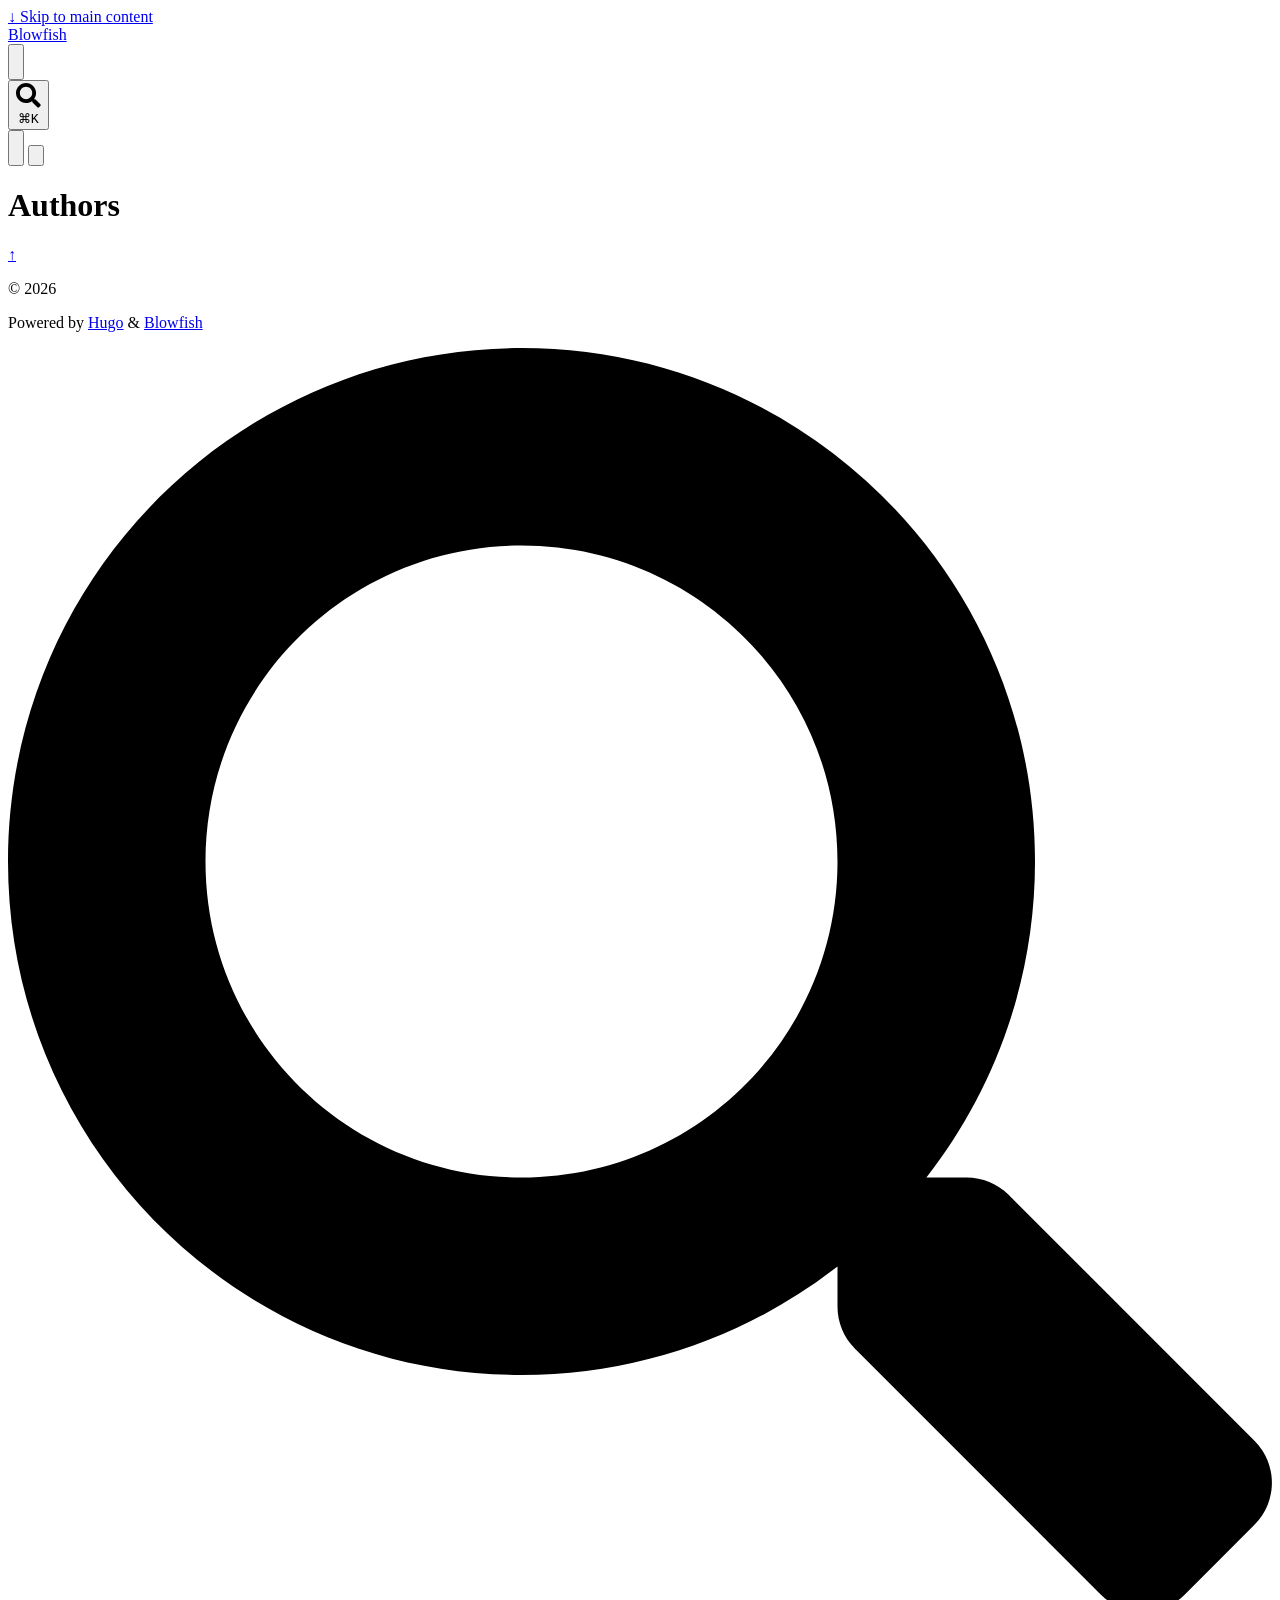
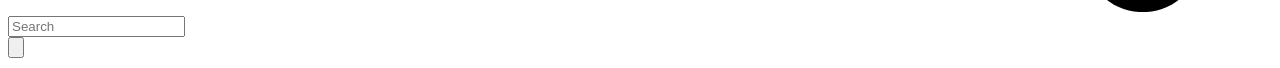
==== public/authors/index.html @ b25e8762 "theres buttons i guess" ====
<!doctype html>
<html
  lang="en"
  dir="ltr"
  class="scroll-smooth"
  data-default-appearance="light"
  data-auto-appearance="true"><head><script src="/livereload.js?mindelay=10&amp;v=2&amp;port=1313&amp;path=livereload" data-no-instant defer></script>
  <meta charset="utf-8">
  
    <meta http-equiv="content-language" content="en">
  
  <meta name="viewport" content="width=device-width, initial-scale=1.0">
  <meta http-equiv="X-UA-Compatible" content="ie=edge">
  <meta name="theme-color">

  
  
    <title>Authors &middot; Blowfish</title>
    <meta name="title" content="Authors &middot; Blowfish">
  

  
  
  
  
  
    
  
    
  
    
  
  
  
  
  
  <link rel="canonical" href="http://localhost:1313/authors/">
  
  
    
      <link rel="alternate" type="application/rss+xml" href="/authors/index.xml" title="Blowfish" />
  
  

  
  
  

  
  <meta property="og:url" content="http://localhost:1313/authors/">
	<meta property="og:site_name" content="Blowfish">
	<meta property="og:title" content="Authors">
	<meta property="og:locale" content="en">
	<meta property="og:type" content="website">

  
	<meta name="twitter:card" content="summary">
	<meta name="twitter:title" content="Authors">

  
  
  
  
    
      
    
  
    
      
    
  
    
      
    
  
  
    
  

  
  
  
  
  
  

  

  
  
  
  
  
  
  
    
  
  
    
  
  
  <link
    type="text/css"
    rel="stylesheet"
    href="/css/main.bundle.min.6d2365295b26946b38aebb4687f7c613e39e7fd63d448553ca0341439696f821aadc10bc775cc27c0449a09df58eeaf1a9743c1d5515882fdbc5d8000195b5b1.css"
    integrity="sha512-bSNlKVsmlGs4rrtGh/fGE&#43;Oef9Y9RIVTygNBQ5aW&#43;CGq3BC8d1zCfARJoJ31jurxqXQ8HVUViC/bxdgAAZW1sQ==">

  
  
  <script
    type="text/javascript"
    src="/js/appearance.min.764f412f07ea715415e9123a5eb5f355429502d0b760146b9bcab854bc50829dee14488594acd935dfcdc6a0fe7e6d14d7bee914ebb9272b251aa238cb52c4dd.js"
    integrity="sha512-dk9BLwfqcVQV6RI6XrXzVUKVAtC3YBRrm8q4VLxQgp3uFEiFlKzZNd/NxqD&#43;fm0U177pFOu5JyslGqI4y1LE3Q=="></script>
  


  
  
  
  
  
  
    
    <script defer src="/lib/zoom/zoom.min.umd.b4b722fcb5d42f34f52b30a92f3521b69f403ca9d96d0d6179eb537cb870f5d83fdf1fe836688d95d5c99fefbda4170487711006e56051fa67ea00da10521721.js" integrity="sha512-tLci/LXULzT1KzCpLzUhtp9APKnZbQ1heetTfLhw9dg/3x/oNmiNldXJn&#43;&#43;9pBcEh3EQBuVgUfpn6gDaEFIXIQ=="></script>
    
    <script defer src="/js/medium-zoom.7f76d937fbb793f3703fedc60ee1e6345259cf2ada403d1876b806fffeaeb2ba6fc594eaccad75c96d5d2425e9fb833748bf1221b4d90d3cf78cf073e104f814.js" integrity="sha512-f3bZN/u3k/NwP&#43;3GDuHmNFJZzyraQD0YdrgG//6usrpvxZTqzK11yW1dJCXp&#43;4M3SL8SIbTZDTz3jPBz4QT4FA=="></script>
  
  
  
  

  
  
  
    
  
  
    
    
    
  
  
  
  
  
  
  
  
    
    <script
      defer
      type="text/javascript"
      id="script-bundle"
      src="/js/main.bundle.min.9377ac06be984aaf218edd0c6b060b6468205effb60bb9a198edbdf99e7dff5a0ba3d95a8ce5d27a979076c294a36a7d7c30e0bcdffb861ea600c1c239d72d99.js"
      integrity="sha512-k3esBr6YSq8hjt0MawYLZGggXv&#43;2C7mhmO29&#43;Z59/1oLo9lajOXSepeQdsKUo2p9fDDgvN/7hh6mAMHCOdctmQ=="
      data-copy="Copy"
      data-copied="Copied"></script>
  

  
  
























  

  

  

  

  













  
  
    <link rel="apple-touch-icon" sizes="180x180" href="/apple-touch-icon.png">
    <link rel="icon" type="image/png" sizes="32x32" href="/favicon-32x32.png">
    <link rel="icon" type="image/png" sizes="16x16" href="/favicon-16x16.png">
    <link rel="manifest" href="/site.webmanifest">
  

  
  <script type="application/ld+json">
  [{
    "@context": "https://schema.org",
    "@type": "Article",
    "articleSection": "Authors",
    "name": "Authors",
    "headline": "Authors",
    
    "inLanguage": "en",
    "url" : "http://localhost:1313/authors/",
    "author" : {
      "@type": "Person",
      "name": ""
    },
    
    
    
    
    
    
    
    
    "mainEntityOfPage": "http://localhost:1313/authors/",
    "wordCount":  0 
  }]
  </script>



  
  

  
  

  
  

  
  
</head>


















  
  <body class="flex flex-col h-screen m-auto leading-7 max-w-7xl px-6 sm:px-14 md:px-24 lg:px-32 text-lg bg-neutral text-neutral-900 dark:bg-neutral-800 dark:text-neutral bf-scrollbar">
    <div id="the-top" class="absolute flex self-center">
      <a
        class="px-3 py-1 text-sm -translate-y-8 rounded-b-lg bg-primary-200 focus:translate-y-0 dark:bg-neutral-600"
        href="#main-content">
        <span class="font-bold text-primary-600 pe-2 dark:text-primary-400">&darr;</span>
        Skip to main content
      </a>
    </div>
    <header>
      
      
        <div class="main-menu flex items-center w-full gap-2 p-1 pl-0">
  
  
    <a href="/" class="text-base font-medium truncate min-w-0 shrink">
      Blowfish
    </a>
  
  <div class="flex items-center ms-auto">
    <div class="hidden md:flex">
      <nav aria-label="Main menu" class="flex items-center gap-x-5 h-12">
  

  

  

  
    <div class="flex items-center">
      <button
        id="appearance-switcher"
        aria-label="Switch to dark appearance"
        type="button"
        class="text-sm bf-icon-color-hover"
        title="Switch to dark appearance">
        <div class="flex items-center justify-center dark:hidden">
          <span class="relative block icon"><svg xmlns="http://www.w3.org/2000/svg" viewBox="0 0 512 512"><path fill="currentColor" d="M32 256c0-123.8 100.3-224 223.8-224c11.36 0 29.7 1.668 40.9 3.746c9.616 1.777 11.75 14.63 3.279 19.44C245 86.5 211.2 144.6 211.2 207.8c0 109.7 99.71 193 208.3 172.3c9.561-1.805 16.28 9.324 10.11 16.95C387.9 448.6 324.8 480 255.8 480C132.1 480 32 379.6 32 256z"/></svg>
</span>
        </div>
        <div class="items-center justify-center hidden dark:flex">
          <span class="relative block icon"><svg xmlns="http://www.w3.org/2000/svg" viewBox="0 0 512 512"><path fill="currentColor" d="M256 159.1c-53.02 0-95.1 42.98-95.1 95.1S202.1 351.1 256 351.1s95.1-42.98 95.1-95.1S309 159.1 256 159.1zM509.3 347L446.1 255.1l63.15-91.01c6.332-9.125 1.104-21.74-9.826-23.72l-109-19.7l-19.7-109c-1.975-10.93-14.59-16.16-23.72-9.824L256 65.89L164.1 2.736c-9.125-6.332-21.74-1.107-23.72 9.824L121.6 121.6L12.56 141.3C1.633 143.2-3.596 155.9 2.736 164.1L65.89 256l-63.15 91.01c-6.332 9.125-1.105 21.74 9.824 23.72l109 19.7l19.7 109c1.975 10.93 14.59 16.16 23.72 9.824L256 446.1l91.01 63.15c9.127 6.334 21.75 1.107 23.72-9.822l19.7-109l109-19.7C510.4 368.8 515.6 356.1 509.3 347zM256 383.1c-70.69 0-127.1-57.31-127.1-127.1c0-70.69 57.31-127.1 127.1-127.1s127.1 57.3 127.1 127.1C383.1 326.7 326.7 383.1 256 383.1z"/></svg>
</span>
        </div>
      </button>
    </div>
  

  
    <button
      id="search-button"
      aria-label="Search (/ or ⌘K)"
      class="flex items-center gap-2 rounded-lg border bf-border-color bf-border-color-hover bg-neutral-100/50 px-2 py-1 text-sm text-neutral-500 transition-colors hover:text-primary-600 dark:bg-neutral-800/50 dark:text-neutral-400 dark:hover:text-primary-400"
      title="Search (/ or ⌘K)">
      <span class="relative block icon"><svg aria-hidden="true" focusable="false" data-prefix="fas" data-icon="search" class="svg-inline--fa fa-search fa-w-16" role="img" xmlns="http://www.w3.org/2000/svg" viewBox="0 0 512 512"><path fill="currentColor" d="M505 442.7L405.3 343c-4.5-4.5-10.6-7-17-7H372c27.6-35.3 44-79.7 44-128C416 93.1 322.9 0 208 0S0 93.1 0 208s93.1 208 208 208c48.3 0 92.7-16.4 128-44v16.3c0 6.4 2.5 12.5 7 17l99.7 99.7c9.4 9.4 24.6 9.4 33.9 0l28.3-28.3c9.4-9.4 9.4-24.6.1-34zM208 336c-70.7 0-128-57.2-128-128 0-70.7 57.2-128 128-128 70.7 0 128 57.2 128 128 0 70.7-57.2 128-128 128z"/></svg>
</span>
      <kbd
        id="search-shortcut-hint"
        class="pointer-events-none font-sans text-xs text-neutral-500 dark:text-neutral-400"
        aria-hidden="true">
        ⌘K
      </kbd>
    </button>
  
</nav>



    </div>
    <div class="flex md:hidden">
      
<div class="mobile-header-row relative flex items-center h-14 gap-4">
  

  
    <button
      id="appearance-switcher-mobile"
      type="button"
      aria-label="Switch to dark appearance"
      title="Switch to dark appearance"
      class="flex items-center justify-center text-neutral-900 hover:text-primary-600 dark:text-neutral-200 dark:hover:text-primary-400">
      <div class="dark:hidden">
        <span class="relative block icon"><svg xmlns="http://www.w3.org/2000/svg" viewBox="0 0 512 512"><path fill="currentColor" d="M32 256c0-123.8 100.3-224 223.8-224c11.36 0 29.7 1.668 40.9 3.746c9.616 1.777 11.75 14.63 3.279 19.44C245 86.5 211.2 144.6 211.2 207.8c0 109.7 99.71 193 208.3 172.3c9.561-1.805 16.28 9.324 10.11 16.95C387.9 448.6 324.8 480 255.8 480C132.1 480 32 379.6 32 256z"/></svg>
</span>
      </div>
      <div class="hidden dark:block">
        <span class="relative block icon"><svg xmlns="http://www.w3.org/2000/svg" viewBox="0 0 512 512"><path fill="currentColor" d="M256 159.1c-53.02 0-95.1 42.98-95.1 95.1S202.1 351.1 256 351.1s95.1-42.98 95.1-95.1S309 159.1 256 159.1zM509.3 347L446.1 255.1l63.15-91.01c6.332-9.125 1.104-21.74-9.826-23.72l-109-19.7l-19.7-109c-1.975-10.93-14.59-16.16-23.72-9.824L256 65.89L164.1 2.736c-9.125-6.332-21.74-1.107-23.72 9.824L121.6 121.6L12.56 141.3C1.633 143.2-3.596 155.9 2.736 164.1L65.89 256l-63.15 91.01c-6.332 9.125-1.105 21.74 9.824 23.72l109 19.7l19.7 109c1.975 10.93 14.59 16.16 23.72 9.824L256 446.1l91.01 63.15c9.127 6.334 21.75 1.107 23.72-9.822l19.7-109l109-19.7C510.4 368.8 515.6 356.1 509.3 347zM256 383.1c-70.69 0-127.1-57.31-127.1-127.1c0-70.69 57.31-127.1 127.1-127.1s127.1 57.3 127.1 127.1C383.1 326.7 326.7 383.1 256 383.1z"/></svg>
</span>
      </div>
    </button>
  

  
    <button
      id="search-button-mobile"
      aria-label="Search (/ or ⌘K)"
      class="flex items-center justify-center bf-icon-color-hover"
      title="Search (/ or ⌘K)">
      <span class="relative block icon"><svg aria-hidden="true" focusable="false" data-prefix="fas" data-icon="search" class="svg-inline--fa fa-search fa-w-16" role="img" xmlns="http://www.w3.org/2000/svg" viewBox="0 0 512 512"><path fill="currentColor" d="M505 442.7L405.3 343c-4.5-4.5-10.6-7-17-7H372c27.6-35.3 44-79.7 44-128C416 93.1 322.9 0 208 0S0 93.1 0 208s93.1 208 208 208c48.3 0 92.7-16.4 128-44v16.3c0 6.4 2.5 12.5 7 17l99.7 99.7c9.4 9.4 24.6 9.4 33.9 0l28.3-28.3c9.4-9.4 9.4-24.6.1-34zM208 336c-70.7 0-128-57.2-128-128 0-70.7 57.2-128 128-128 70.7 0 128 57.2 128 128 0 70.7-57.2 128-128 128z"/></svg>
</span>
    </button>
  

  
</div>







    </div>
  </div>
</div>





      
    </header>
    <div class="relative flex flex-col grow">
      <main id="main-content" class="grow">
        
  
  
  <header class="mt-5">
    
    <h1 class="mt-5 text-4xl font-extrabold text-neutral-900 dark:text-neutral">Authors</h1>
    <div class="mt-1 mb-2 text-base text-neutral-500 dark:text-neutral-400 print:hidden">
      





  
  



  

  

  

  

  


  <div class="flex flex-row flex-wrap items-center">
    
    
  </div>


    </div>
  </header>
  

  

    <section class="mt-6 flex max-w-prose flex-wrap gap-2">
      
    </section>
  

        


  










<div
  id="scroll-to-top"
  class="fixed bottom-6 end-6 z-50 transform translate-y-4 opacity-0 duration-200">
  <a
    href="#the-top"
    class="pointer-events-auto flex h-12 w-12 items-center justify-center rounded-full bg-neutral/50 text-xl text-neutral-700 hover:text-primary-600 dark:bg-neutral-800/50 dark:text-neutral dark:hover:text-primary-400"
    aria-label="Scroll to top"
    title="Scroll to top">
    &uarr;
  </a>
</div>

      </main><footer id="site-footer" class="py-10 print:hidden">
  
  
    
  
  <div class="flex items-center justify-between">
    
    
      <p class="text-sm text-neutral-500 dark:text-neutral-400">
          &copy;
          2026
          
      </p>
    

    
    
      <p class="text-xs text-neutral-500 dark:text-neutral-400">
        
        
        Powered by <a class="hover:underline hover:decoration-primary-400 hover:text-primary-500"
          href="https://gohugo.io/" target="_blank" rel="noopener noreferrer">Hugo</a> &amp; <a class="hover:underline hover:decoration-primary-400 hover:text-primary-500"
          href="https://blowfish.page/" target="_blank" rel="noopener noreferrer">Blowfish</a>
      </p>
    
  </div>
  
  
</footer>
<div
  id="search-wrapper"
  role="dialog"
  aria-modal="true"
  aria-label="Search"
  class="invisible fixed inset-0 flex h-screen w-screen cursor-default flex-col bg-neutral-500/50 p-4 backdrop-blur-sm dark:bg-neutral-900/50 sm:p-6 md:p-[10vh] lg:p-[12vh] z-500"
  data-url="/">
  <div
    id="search-modal"
    class="flex flex-col w-full max-w-3xl min-h-0 mx-auto border rounded-md shadow-lg top-20 border-neutral-200 bg-neutral dark:border-neutral-700 dark:bg-neutral-800">
    <header class="relative z-10 flex items-center justify-between flex-none px-2">
      <form class="flex items-center flex-auto min-w-0">
        <div class="flex items-center justify-center w-8 h-8 text-neutral-400">
          <span class="relative block icon"><svg aria-hidden="true" focusable="false" data-prefix="fas" data-icon="search" class="svg-inline--fa fa-search fa-w-16" role="img" xmlns="http://www.w3.org/2000/svg" viewBox="0 0 512 512"><path fill="currentColor" d="M505 442.7L405.3 343c-4.5-4.5-10.6-7-17-7H372c27.6-35.3 44-79.7 44-128C416 93.1 322.9 0 208 0S0 93.1 0 208s93.1 208 208 208c48.3 0 92.7-16.4 128-44v16.3c0 6.4 2.5 12.5 7 17l99.7 99.7c9.4 9.4 24.6 9.4 33.9 0l28.3-28.3c9.4-9.4 9.4-24.6.1-34zM208 336c-70.7 0-128-57.2-128-128 0-70.7 57.2-128 128-128 70.7 0 128 57.2 128 128 0 70.7-57.2 128-128 128z"/></svg>
</span>
        </div>
        <input
          type="search"
          id="search-query"
          aria-label="Search"
          class="flex flex-auto h-12 mx-1 bg-transparent appearance-none focus:outline-dotted focus:outline-2 focus:outline-transparent"
          placeholder="Search"
          tabindex="0">
      </form>
      <button
        id="close-search-button"
        class="flex items-center justify-center w-8 h-8 text-neutral-700 hover:text-primary-600 dark:text-neutral dark:hover:text-primary-400"
        title="Close (Esc)">
        <span class="relative block icon"><svg xmlns="http://www.w3.org/2000/svg" viewBox="0 0 320 512"><path fill="currentColor" d="M310.6 361.4c12.5 12.5 12.5 32.75 0 45.25C304.4 412.9 296.2 416 288 416s-16.38-3.125-22.62-9.375L160 301.3L54.63 406.6C48.38 412.9 40.19 416 32 416S15.63 412.9 9.375 406.6c-12.5-12.5-12.5-32.75 0-45.25l105.4-105.4L9.375 150.6c-12.5-12.5-12.5-32.75 0-45.25s32.75-12.5 45.25 0L160 210.8l105.4-105.4c12.5-12.5 32.75-12.5 45.25 0s12.5 32.75 0 45.25l-105.4 105.4L310.6 361.4z"/></svg>
</span>
      </button>
    </header>
    <section class="flex-auto px-2 overflow-auto">
      <ul id="search-results">
        
      </ul>
    </section>
  </div>
</div>

    </div>
    
    
  </body>
  
  
</html>
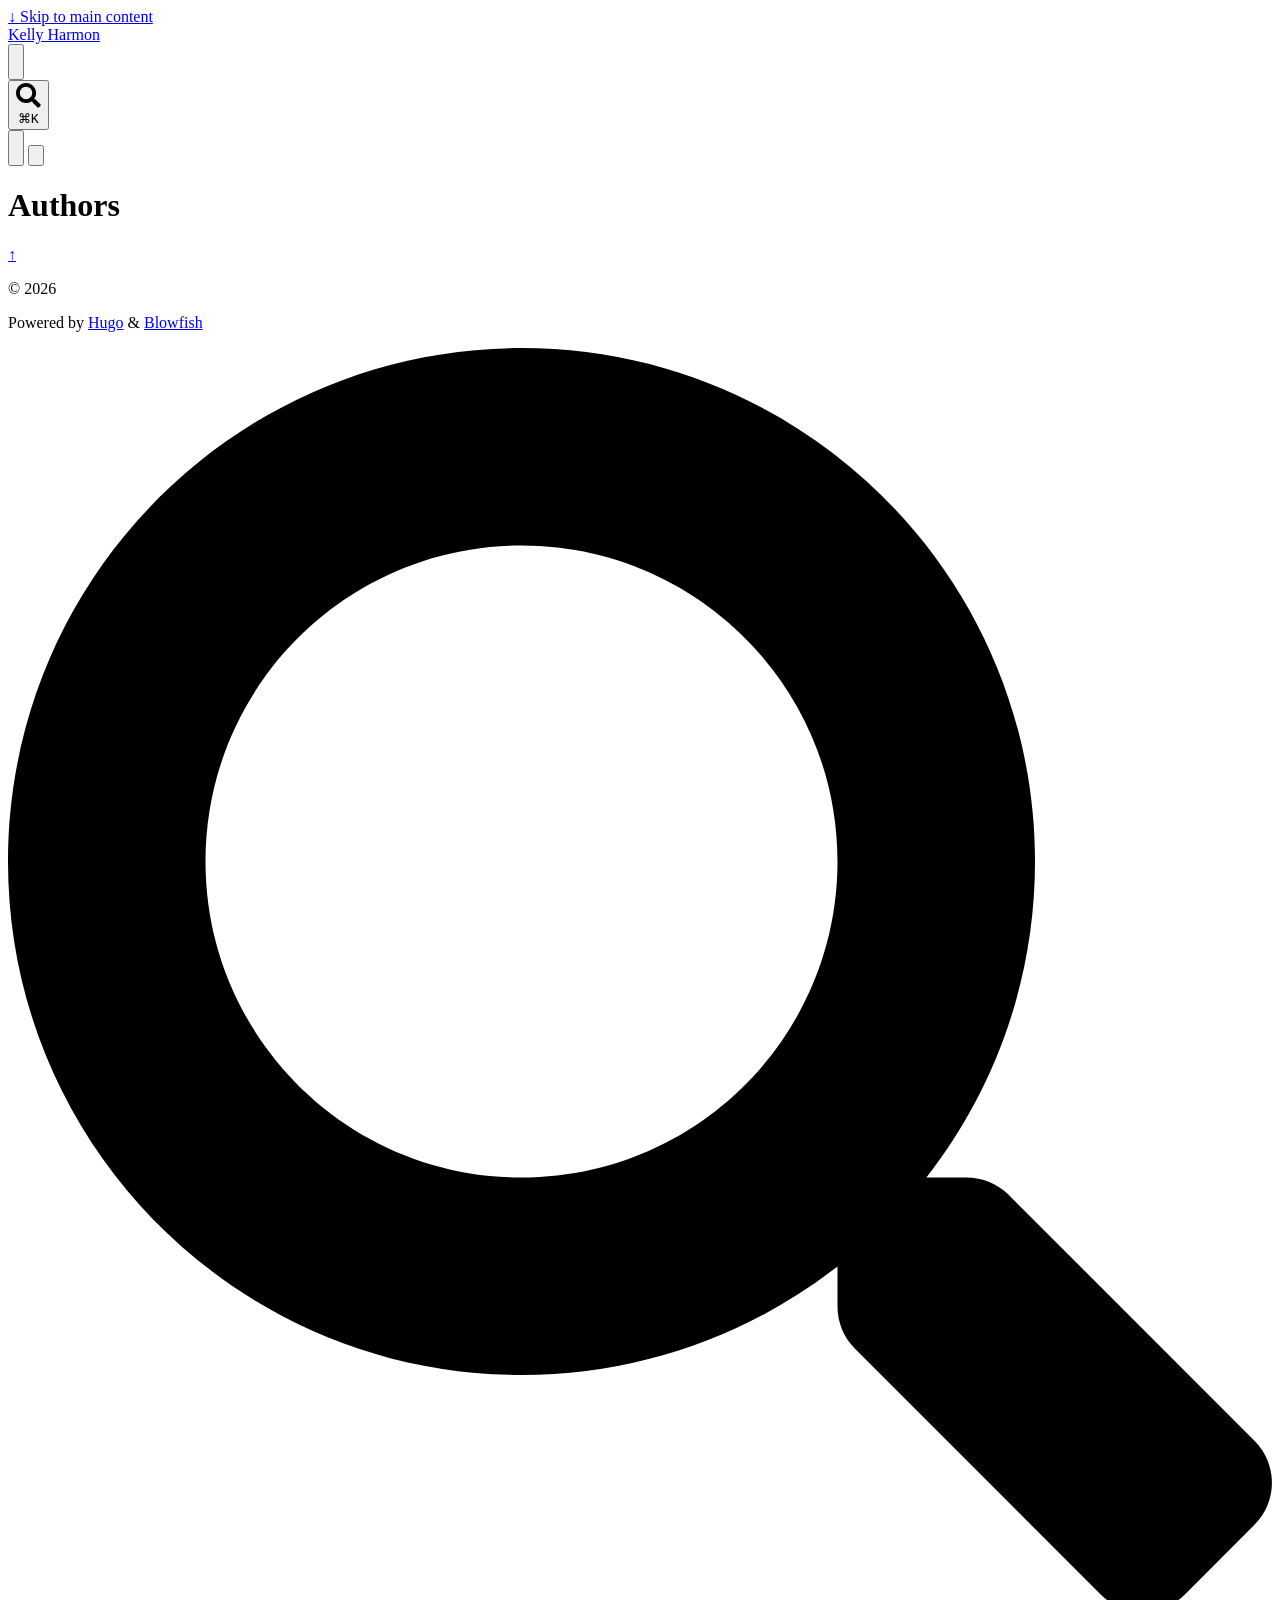
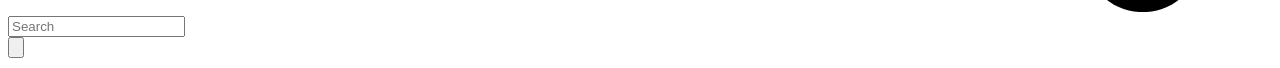
==== commit cec53725: "put the buttons where I want them!" ====
--- a/public/authors/index.html
+++ b/public/authors/index.html
@@ -3,7 +3,7 @@
   lang="en"
   dir="ltr"
   class="scroll-smooth"
-  data-default-appearance="light"
+  data-default-appearance="dark"
   data-auto-appearance="true"><head><script src="/livereload.js?mindelay=10&amp;v=2&amp;port=1313&amp;path=livereload" data-no-instant defer></script>
   <meta charset="utf-8">
   
@@ -15,8 +15,8 @@
 
   
   
-    <title>Authors &middot; Blowfish</title>
-    <meta name="title" content="Authors &middot; Blowfish">
+    <title>Authors &middot; Kelly Harmon</title>
+    <meta name="title" content="Authors &middot; Kelly Harmon">
   
 
   
@@ -38,7 +38,7 @@
   
   
     
-      <link rel="alternate" type="application/rss+xml" href="/authors/index.xml" title="Blowfish" />
+      <link rel="alternate" type="application/rss+xml" href="/authors/index.xml" title="Kelly Harmon" />
   
   
 
@@ -48,7 +48,7 @@
 
   
   <meta property="og:url" content="http://localhost:1313/authors/">
-	<meta property="og:site_name" content="Blowfish">
+	<meta property="og:site_name" content="Kelly Harmon">
 	<meta property="og:title" content="Authors">
 	<meta property="og:locale" content="en">
 	<meta property="og:type" content="website">
@@ -102,8 +102,8 @@
   <link
     type="text/css"
     rel="stylesheet"
-    href="/css/main.bundle.min.6d2365295b26946b38aebb4687f7c613e39e7fd63d448553ca0341439696f821aadc10bc775cc27c0449a09df58eeaf1a9743c1d5515882fdbc5d8000195b5b1.css"
-    integrity="sha512-bSNlKVsmlGs4rrtGh/fGE&#43;Oef9Y9RIVTygNBQ5aW&#43;CGq3BC8d1zCfARJoJ31jurxqXQ8HVUViC/bxdgAAZW1sQ==">
+    href="/css/main.bundle.min.d1b04e15a52115c826e0cf60f8b52bc1495077ba3329fefb107fa54cb876d1186ab68df959538cc9fdb8e1fe94cabf9deccdffda744feadb0eeae7765958e2b7.css"
+    integrity="sha512-0bBOFaUhFcgm4M9g&#43;LUrwUlQd7ozKf77EH&#43;lTLh20Rhqto35WVOMyf244f6Uyr&#43;d7M3/2nRP6tsO6ud2WVjitw==">
 
   
   
@@ -290,7 +290,7 @@
   
   
     <a href="/" class="text-base font-medium truncate min-w-0 shrink">
-      Blowfish
+      Kelly Harmon
     </a>
   
   <div class="flex items-center ms-auto">
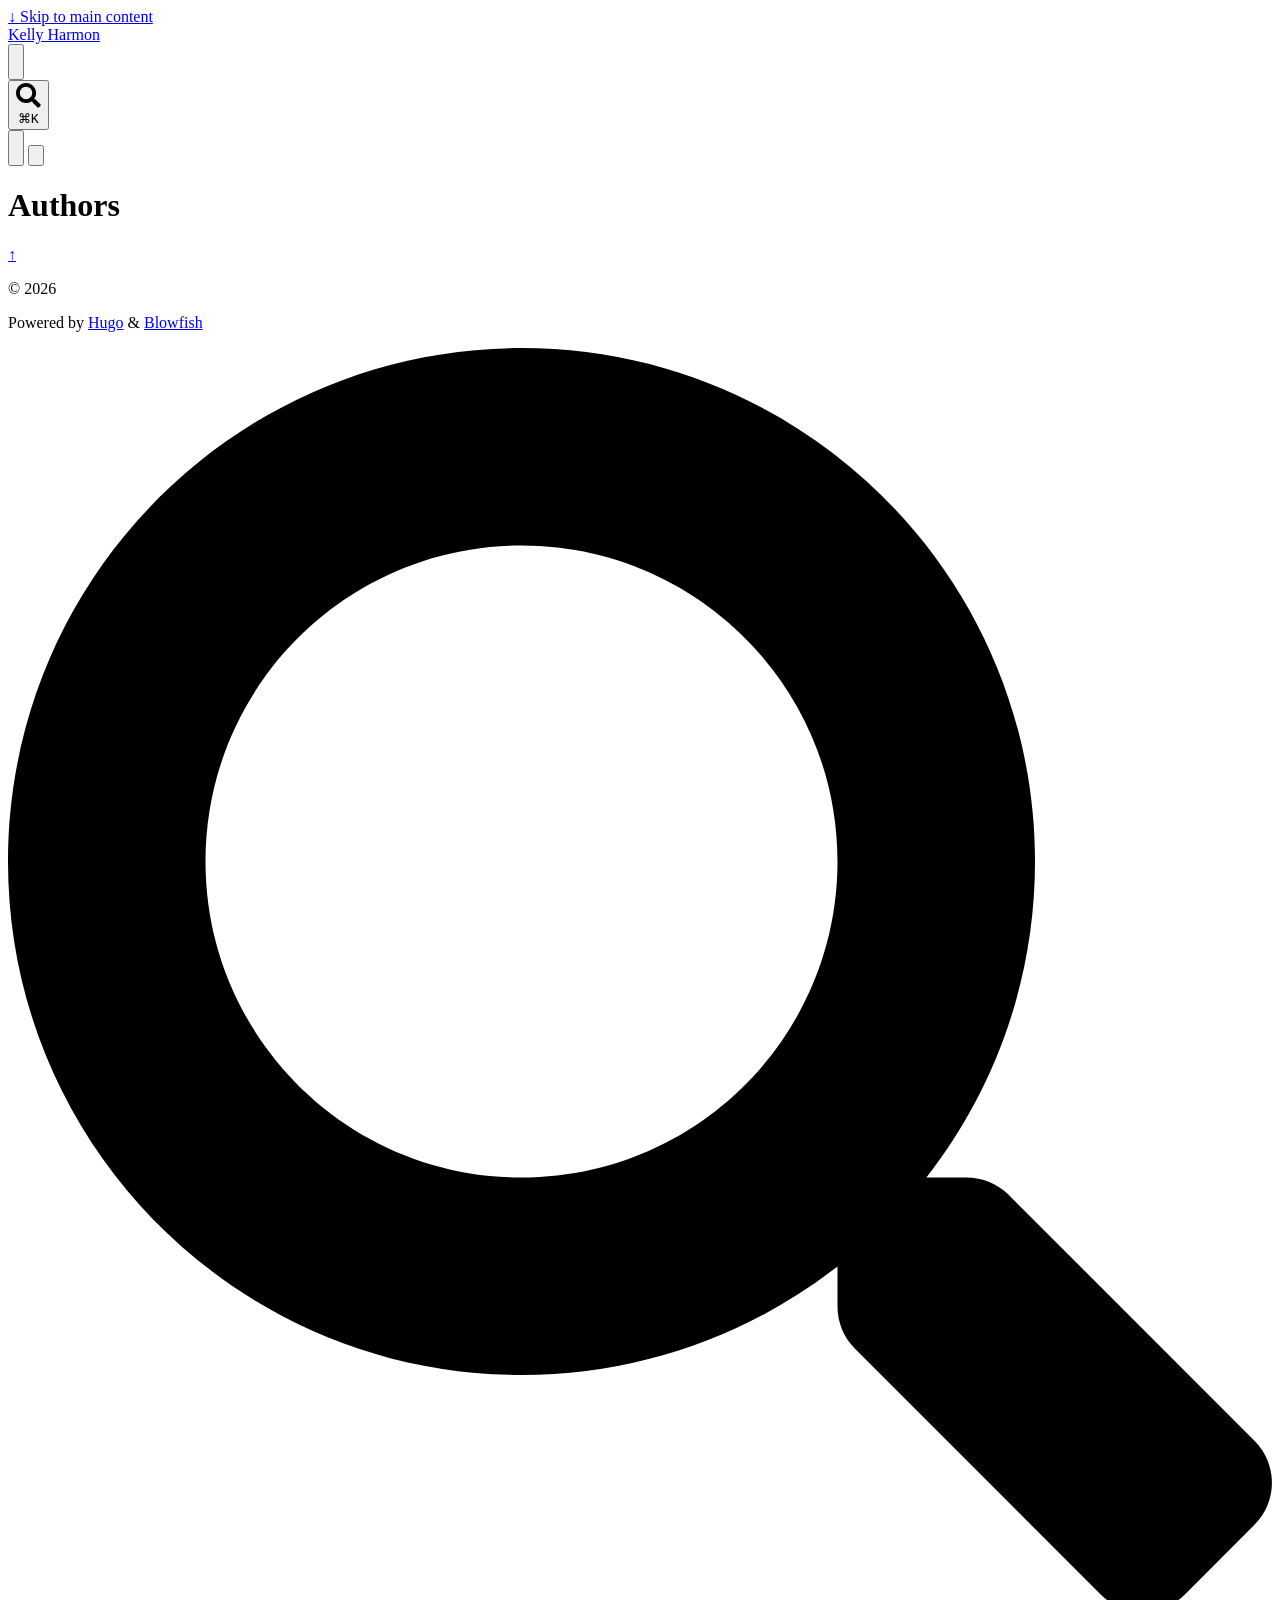
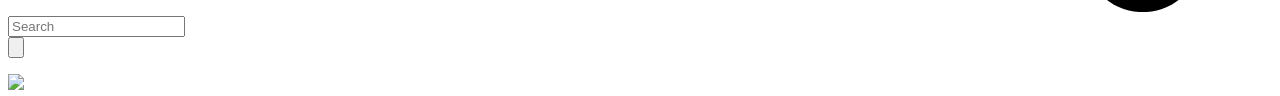
==== commit 2305250c: "lantern of souls page work in progress" ====
--- a/public/authors/index.html
+++ b/public/authors/index.html
@@ -4,7 +4,7 @@
   dir="ltr"
   class="scroll-smooth"
   data-default-appearance="dark"
-  data-auto-appearance="true"><head><script src="/livereload.js?mindelay=10&amp;v=2&amp;port=1313&amp;path=livereload" data-no-instant defer></script>
+  data-auto-appearance="false"><head><script src="/livereload.js?mindelay=10&amp;v=2&amp;port=62444&amp;path=livereload" data-no-instant defer></script>
   <meta charset="utf-8">
   
     <meta http-equiv="content-language" content="en">
@@ -34,7 +34,7 @@
   
   
   
-  <link rel="canonical" href="http://localhost:1313/authors/">
+  <link rel="canonical" href="http://localhost:62444/authors/">
   
   
     
@@ -47,7 +47,7 @@
   
 
   
-  <meta property="og:url" content="http://localhost:1313/authors/">
+  <meta property="og:url" content="http://localhost:62444/authors/">
 	<meta property="og:site_name" content="Kelly Harmon">
 	<meta property="og:title" content="Authors">
 	<meta property="og:locale" content="en">
@@ -102,8 +102,8 @@
   <link
     type="text/css"
     rel="stylesheet"
-    href="/css/main.bundle.min.d1b04e15a52115c826e0cf60f8b52bc1495077ba3329fefb107fa54cb876d1186ab68df959538cc9fdb8e1fe94cabf9deccdffda744feadb0eeae7765958e2b7.css"
-    integrity="sha512-0bBOFaUhFcgm4M9g&#43;LUrwUlQd7ozKf77EH&#43;lTLh20Rhqto35WVOMyf244f6Uyr&#43;d7M3/2nRP6tsO6ud2WVjitw==">
+    href="/css/main.bundle.min.2701053e04355d05aece9d1ded6d746dbb3306eaefaad9ce6e0f5e6902c95bc888ec793e539635d7969ef040c4475d10c7e2613c0e3053e6979f569c45d167f7.css"
+    integrity="sha512-JwEFPgQ1XQWuzp0d7W10bbszBurvqtnObg9eaQLJW8iI7Hk&#43;U5Y115ae8EDER10Qx&#43;JhPA4wU&#43;aXn1acRdFn9w==">
 
   
   
@@ -223,7 +223,7 @@
     "headline": "Authors",
     
     "inLanguage": "en",
-    "url" : "http://localhost:1313/authors/",
+    "url" : "http://localhost:62444/authors/",
     "author" : {
       "@type": "Person",
       "name": ""
@@ -236,7 +236,7 @@
     
     
     
-    "mainEntityOfPage": "http://localhost:1313/authors/",
+    "mainEntityOfPage": "http://localhost:62444/authors/",
     "wordCount":  0 
   }]
   </script>
@@ -267,6 +267,10 @@
 
 
 
+
+  
+    
+  
 
 
 
@@ -542,6 +546,23 @@
     </div>
     
     
+      
+      
+      
+        
+      
+      
+        <div id="background-canvas" aria-hidden="true" class="pointer-events-none fixed inset-0 -z-20">
+          <img
+            src="/finalfishrender.png"
+            role="presentation"
+            loading="eager"
+            decoding="async"
+            class="nozoom h-full w-full object-cover" />
+          <div class="absolute inset-0 bg-neutral/75 dark:bg-neutral-800/60"></div>
+        </div>
+      
+    
   </body>
   
   
